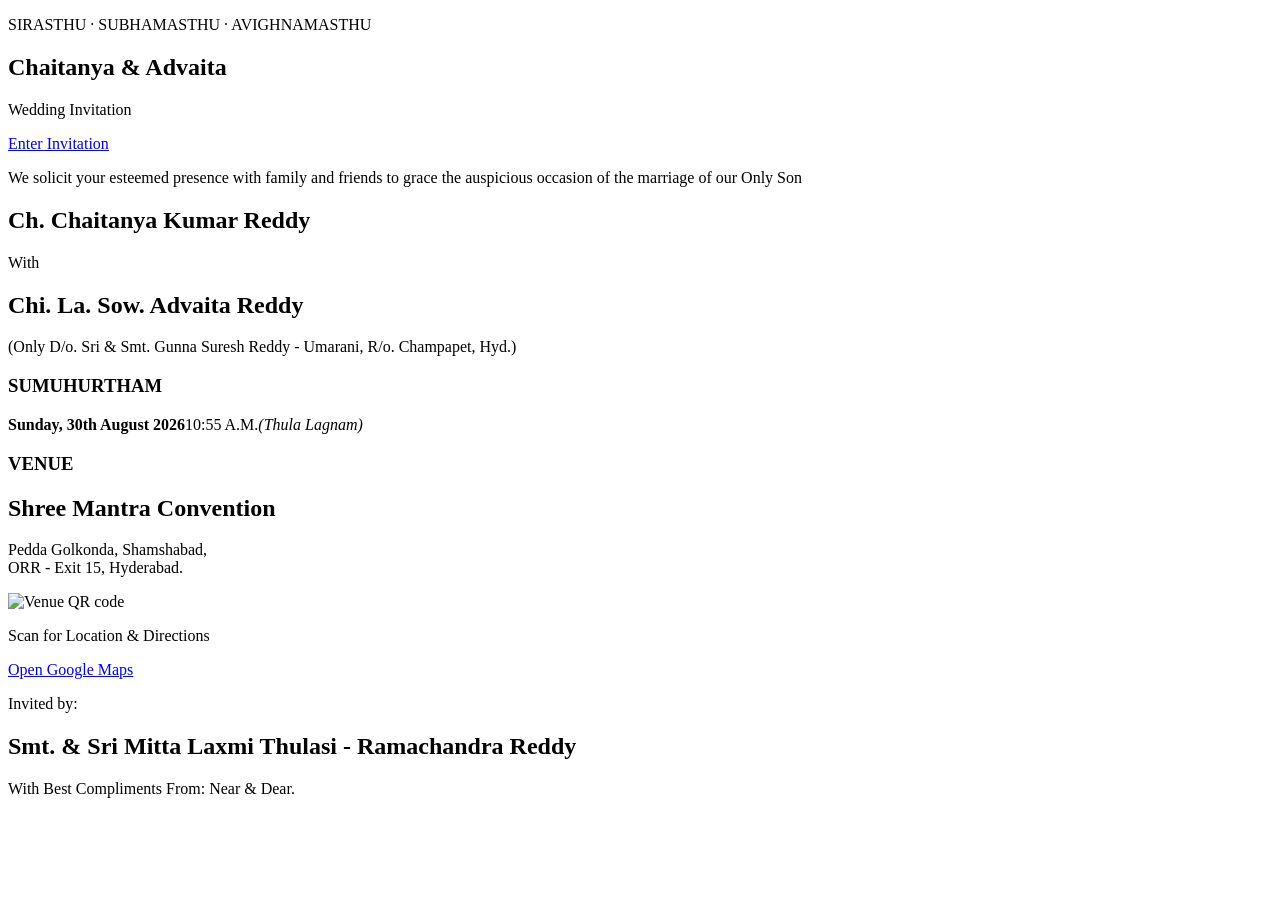
==== index.html @ 8336b8a6 "Add wedding invitation site" ====
<!doctype html><html><head><meta charset="utf-8"><meta name="viewport" content="width=device-width,initial-scale=1"><title>Chaitanya & Advaita — Wedding Invitation</title><link rel="stylesheet" href="style.css"></head><body><main><section class="hero"><div class="card"><p class="blessing">SIRASTHU · SUBHAMASTHU · AVIGHNAMASTHU</p><h1>Chaitanya <span>&amp;</span> Advaita</h1><p>Wedding Invitation</p><a class="btn" href="#details">Enter Invitation</a></div></section><section id="details" class="section"><p>We solicit your esteemed presence with family and friends to grace the auspicious occasion of the marriage of our Only Son</p><h2>Ch. Chaitanya Kumar Reddy</h2><div class="with">With</div><h2>Chi. La. Sow. Advaita Reddy</h2><p class="note">(Only D/o. Sri &amp; Smt. Gunna Suresh Reddy - Umarani, R/o. Champapet, Hyd.)</p></section><section class="section"><h3>SUMUHURTHAM</h3><div class="date"><strong>Sunday, 30th August 2026</strong><span>10:55 A.M.</span><em>(Thula Lagnam)</em></div></section><section class="section venue"><h3>VENUE</h3><h2>Shree Mantra Convention</h2><p>Pedda Golkonda, Shamshabad,<br>ORR - Exit 15, Hyderabad.</p><img src="venue-qr.jpg" alt="Venue QR code"><p>Scan for Location &amp; Directions</p><a class="btn" href="https://www.google.com/maps/search/?api=1&query=Shree+Mantra+Convention+Pedda+Golkonda+Shamshabad+Hyderabad" target="_blank" rel="noopener">Open Google Maps</a></section><section class="section"><p>Invited by:</p><h2>Smt. &amp; Sri Mitta Laxmi Thulasi - Ramachandra Reddy</h2><p class="closing">With Best Compliments From: Near &amp; Dear.</p></section></main><script src="script.js"></script></body></html>
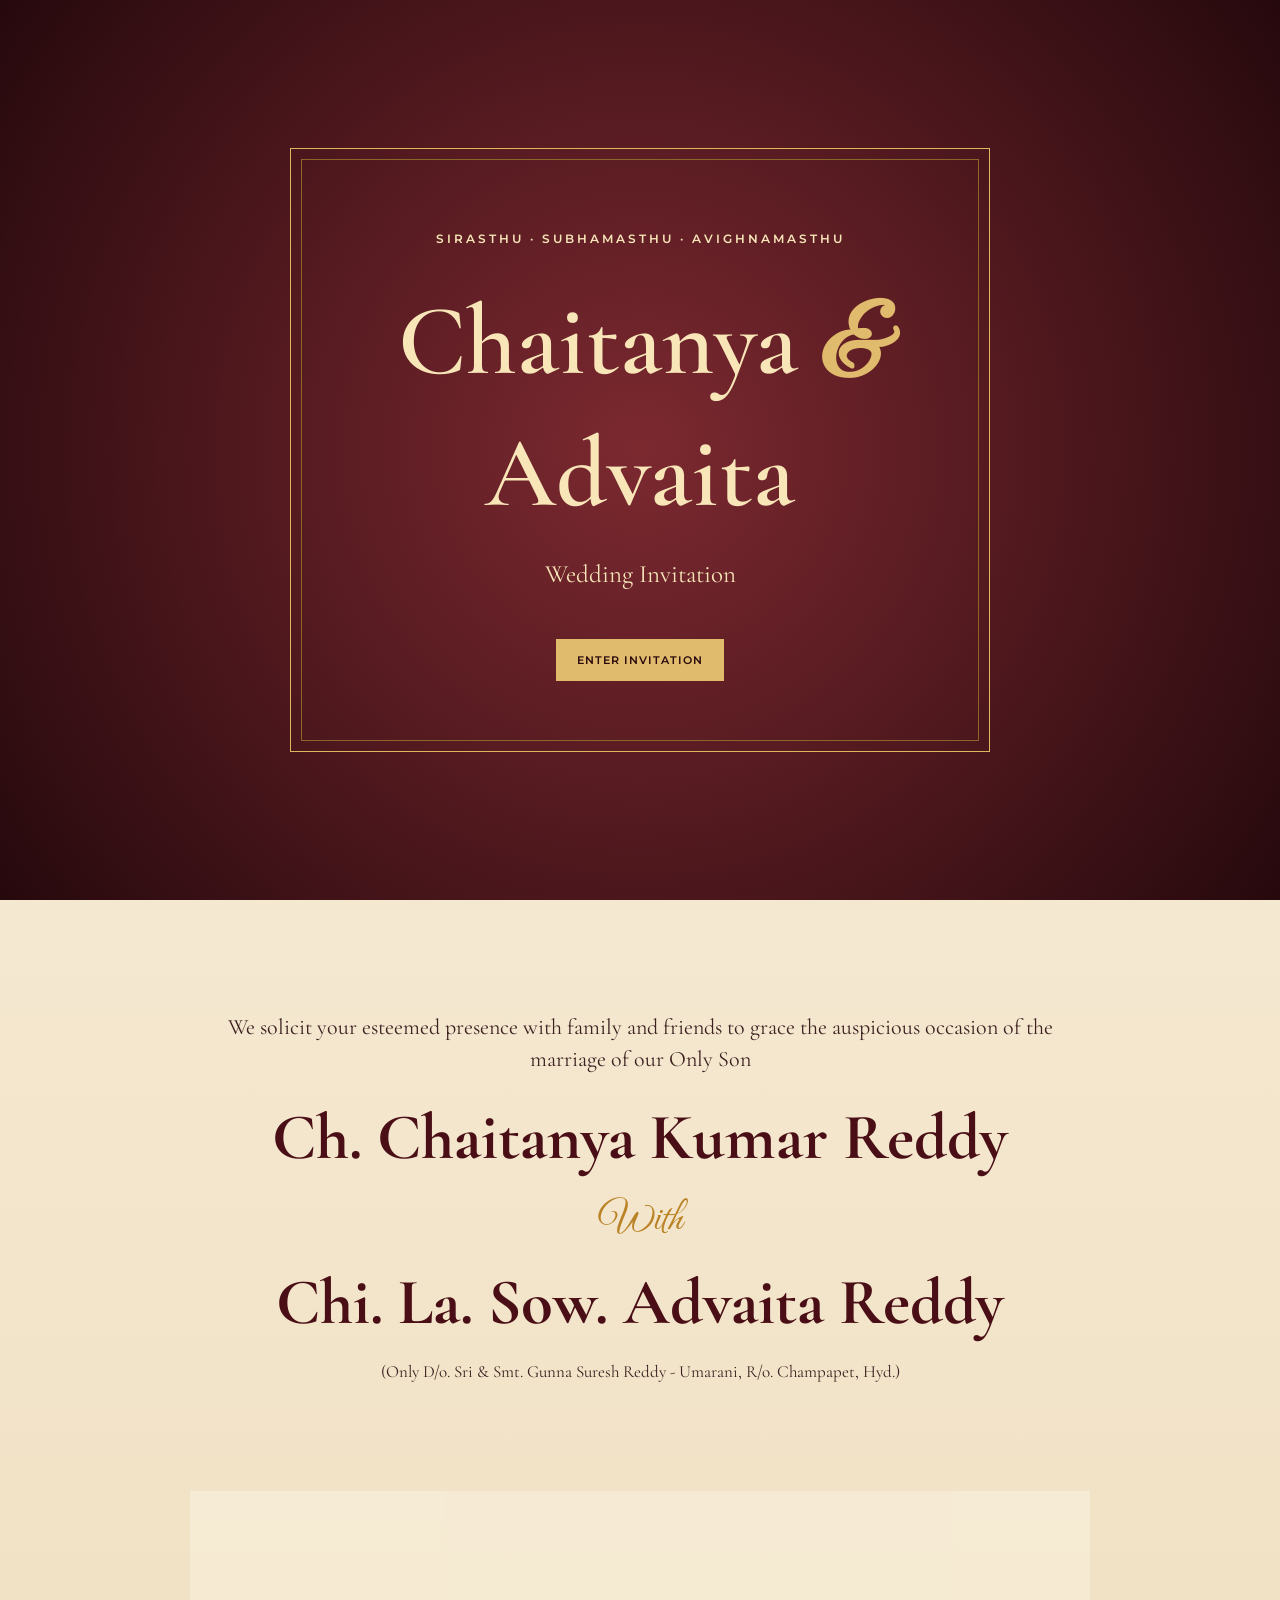
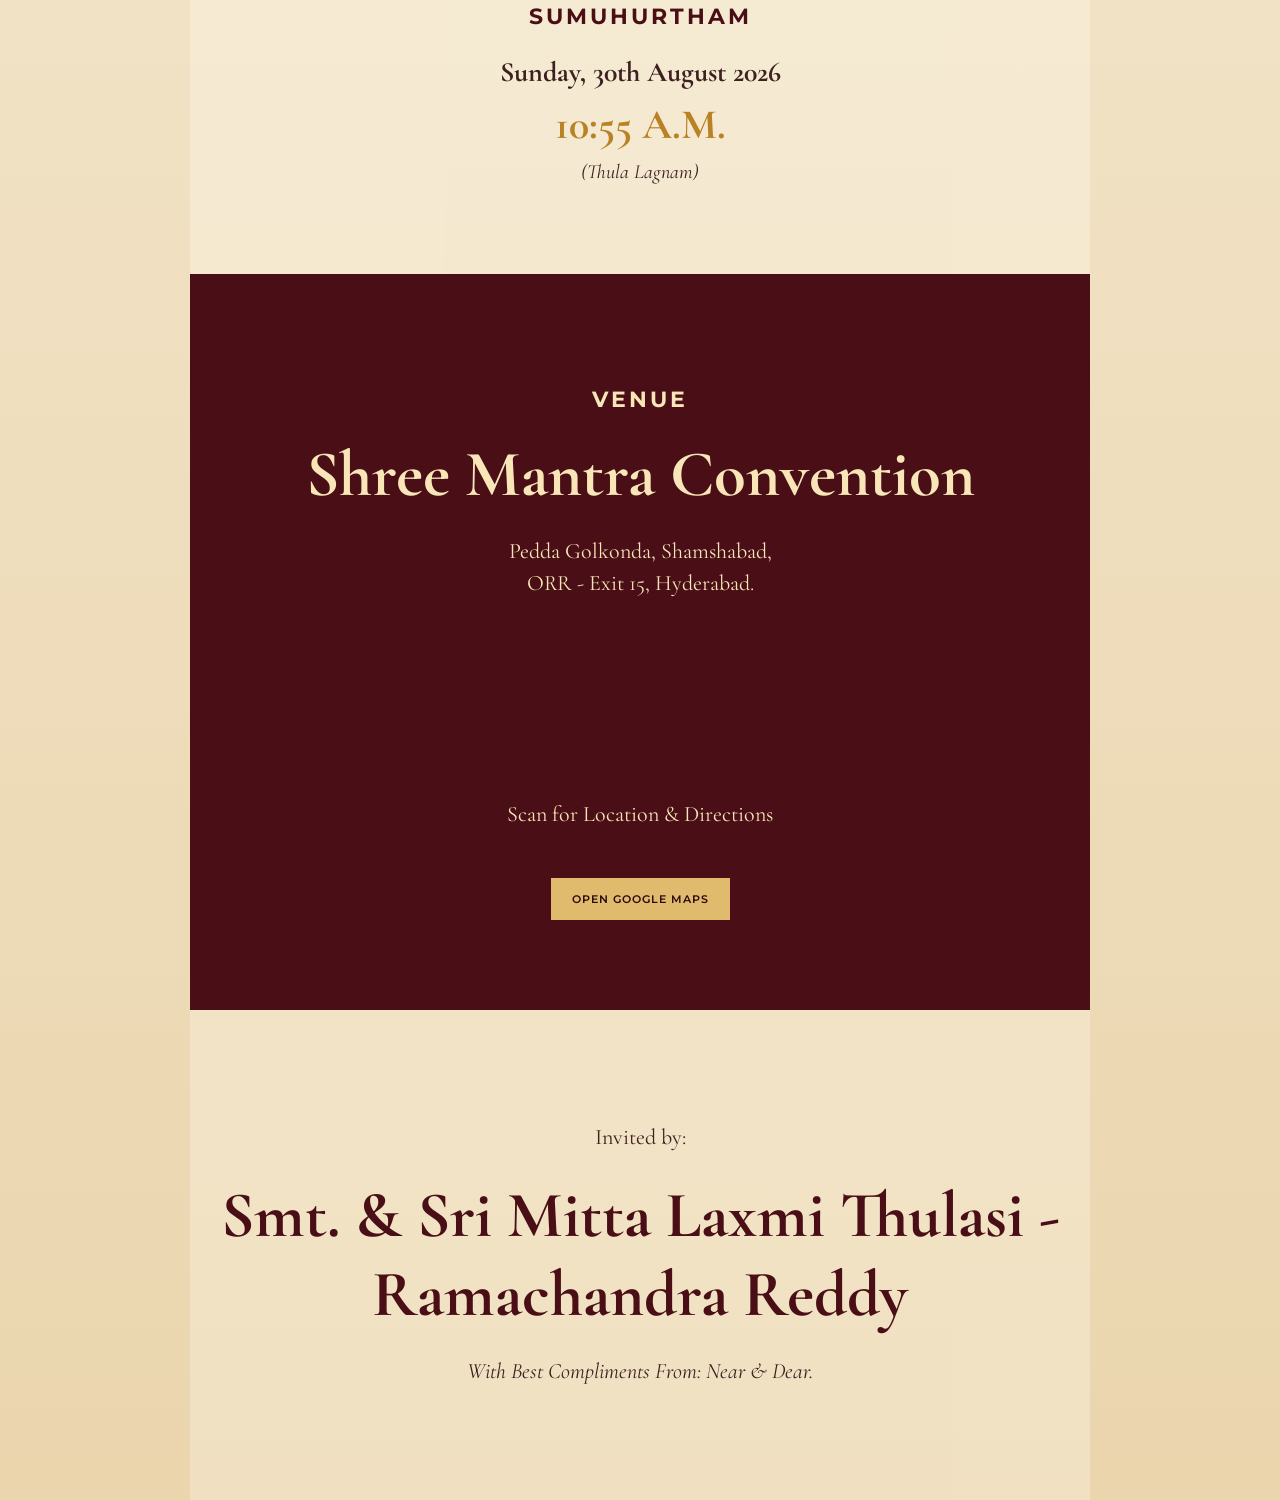
==== commit daa28702: "Use clean scannable venue QR" ====
--- a/index.html
+++ b/index.html
@@ -1 +1 @@
-<!doctype html><html><head><meta charset="utf-8"><meta name="viewport" content="width=device-width,initial-scale=1"><title>Chaitanya & Advaita — Wedding Invitation</title><link rel="stylesheet" href="style.css"></head><body><main><section class="hero"><div class="card"><p class="blessing">SIRASTHU · SUBHAMASTHU · AVIGHNAMASTHU</p><h1>Chaitanya <span>&amp;</span> Advaita</h1><p>Wedding Invitation</p><a class="btn" href="#details">Enter Invitation</a></div></section><section id="details" class="section"><p>We solicit your esteemed presence with family and friends to grace the auspicious occasion of the marriage of our Only Son</p><h2>Ch. Chaitanya Kumar Reddy</h2><div class="with">With</div><h2>Chi. La. Sow. Advaita Reddy</h2><p class="note">(Only D/o. Sri &amp; Smt. Gunna Suresh Reddy - Umarani, R/o. Champapet, Hyd.)</p></section><section class="section"><h3>SUMUHURTHAM</h3><div class="date"><strong>Sunday, 30th August 2026</strong><span>10:55 A.M.</span><em>(Thula Lagnam)</em></div></section><section class="section venue"><h3>VENUE</h3><h2>Shree Mantra Convention</h2><p>Pedda Golkonda, Shamshabad,<br>ORR - Exit 15, Hyderabad.</p><img src="venue-qr.jpg" alt="Venue QR code"><p>Scan for Location &amp; Directions</p><a class="btn" href="https://www.google.com/maps/search/?api=1&query=Shree+Mantra+Convention+Pedda+Golkonda+Shamshabad+Hyderabad" target="_blank" rel="noopener">Open Google Maps</a></section><section class="section"><p>Invited by:</p><h2>Smt. &amp; Sri Mitta Laxmi Thulasi - Ramachandra Reddy</h2><p class="closing">With Best Compliments From: Near &amp; Dear.</p></section></main><script src="script.js"></script></body></html>+<!doctype html><html><head><meta charset="utf-8"><meta name="viewport" content="width=device-width,initial-scale=1"><title>Chaitanya & Advaita — Wedding Invitation</title><link rel="stylesheet" href="style.css"></head><body><main><section class="hero"><div class="card"><p class="blessing">SIRASTHU · SUBHAMASTHU · AVIGHNAMASTHU</p><h1>Chaitanya <span>&amp;</span> Advaita</h1><p>Wedding Invitation</p><a class="btn" href="#details">Enter Invitation</a></div></section><section id="details" class="section"><p>We solicit your esteemed presence with family and friends to grace the auspicious occasion of the marriage of our Only Son</p><h2>Ch. Chaitanya Kumar Reddy</h2><div class="with">With</div><h2>Chi. La. Sow. Advaita Reddy</h2><p class="note">(Only D/o. Sri &amp; Smt. Gunna Suresh Reddy - Umarani, R/o. Champapet, Hyd.)</p></section><section class="section"><h3>SUMUHURTHAM</h3><div class="date"><strong>Sunday, 30th August 2026</strong><span>10:55 A.M.</span><em>(Thula Lagnam)</em></div></section><section class="section venue"><h3>VENUE</h3><h2>Shree Mantra Convention</h2><p>Pedda Golkonda, Shamshabad,<br>ORR - Exit 15, Hyderabad.</p><canvas id="venueQR" aria-label="Venue location QR code"></canvas><p>Scan for Location &amp; Directions</p><a class="btn" href="https://www.google.com/maps/search/?api=1&query=Shree+Mantra+Convention+Pedda+Golkonda+Shamshabad+Hyderabad" target="_blank" rel="noopener">Open Google Maps</a></section><section class="section"><p>Invited by:</p><h2>Smt. &amp; Sri Mitta Laxmi Thulasi - Ramachandra Reddy</h2><p class="closing">With Best Compliments From: Near &amp; Dear.</p></section></main><script src="script.js"></script></body></html>
--- a/style.css
+++ b/style.css
@@ -0,0 +1 @@
+@import url('https://fonts.googleapis.com/css2?family=Cormorant+Garamond:wght@500;600;700&family=Great+Vibes&family=Montserrat:wght@400;600;700&display=swap');*{box-sizing:border-box}html{scroll-behavior:smooth}body{margin:0;color:#3d2020;font-family:'Cormorant Garamond',serif;background:linear-gradient(#f9f0df,#ead5ad);text-align:center}.hero{min-height:100vh;display:grid;place-items:center;padding:30px;background:radial-gradient(circle,#7c2930,#26090d);color:#f8e6b9}.card{max-width:700px;padding:70px 30px;border:1px solid #dfb85e;outline:1px solid #8c6628;outline-offset:-12px}.blessing{font:600 12px Montserrat;letter-spacing:3px}.hero h1{font-size:clamp(48px,12vw,100px);font-weight:600;margin:35px 0 5px}.hero h1 span{font-family:'Great Vibes';color:#e1bb6d}.hero p:not(.blessing){font-size:25px}.btn{display:inline-block;margin:25px 5px 0;padding:13px 20px;color:#2a0a0e;background:#e1bb6d;border:1px solid #e1bb6d;text-decoration:none;font:600 11px Montserrat;letter-spacing:1px;text-transform:uppercase}.section{max-width:900px;margin:auto;padding:90px 25px}.section:nth-child(odd){background:rgba(255,250,240,.3)}h2{font-size:clamp(34px,7vw,65px);color:#4a0f16;margin:18px 0}.section>p{font-size:22px;line-height:1.45}.with{font:40px 'Great Vibes';color:#b98225}.note{font-size:17px!important}.section h3{font:700 22px Montserrat;letter-spacing:3px;color:#4a0f16}.date{display:flex;flex-direction:column;gap:10px;margin-top:25px;font-size:28px}.date span{font-size:42px;color:#b98225;font-weight:700}.date em{font-size:20px}.venue{background:#4a0f16;color:#f8e6b9}.venue h2,.venue h3{color:#f8e6b9}.venue img{display:block;width:min(320px,80vw);height:auto;margin:30px auto 10px;background:#fff;padding:14px;border:2px solid #e1bb6d}.venue p{color:#f8e6b9}.closing{font-style:italic}.section{opacity:0;transform:translateY(25px);animation:show .8s ease forwards}.hero{opacity:1;transform:none}@keyframes show{to{opacity:1;transform:none}}@media(max-width:600px){.card{padding:60px 20px}.section{padding:70px 18px}.hero h1{line-height:1}.section>p{font-size:19px}}
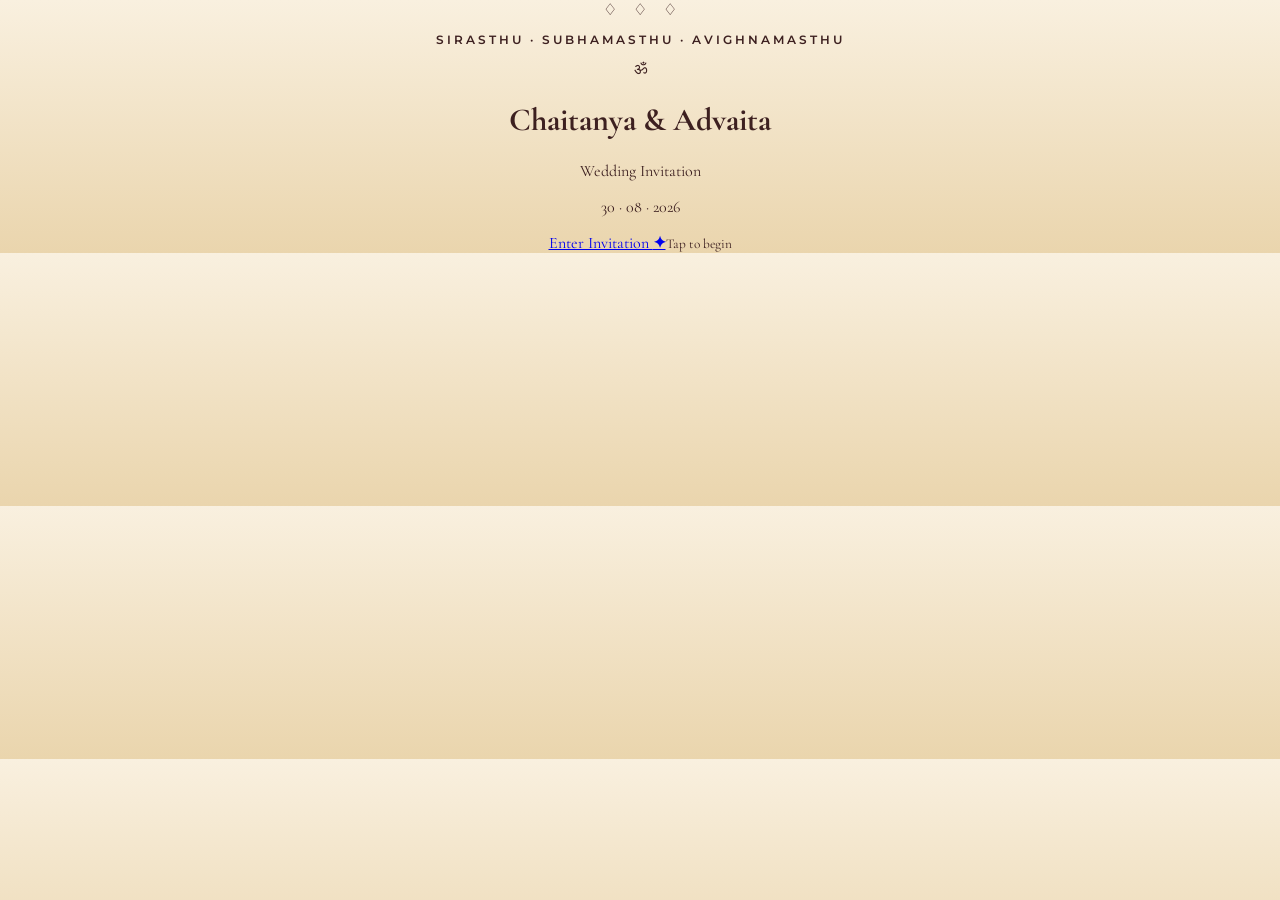
==== commit 544bcf75: "Create cinematic opening page" ====
--- a/index.html
+++ b/index.html
@@ -1 +1 @@
-<!doctype html><html><head><meta charset="utf-8"><meta name="viewport" content="width=device-width,initial-scale=1"><title>Chaitanya & Advaita — Wedding Invitation</title><link rel="stylesheet" href="style.css"></head><body><main><section class="hero"><div class="card"><p class="blessing">SIRASTHU · SUBHAMASTHU · AVIGHNAMASTHU</p><h1>Chaitanya <span>&amp;</span> Advaita</h1><p>Wedding Invitation</p><a class="btn" href="#details">Enter Invitation</a></div></section><section id="details" class="section"><p>We solicit your esteemed presence with family and friends to grace the auspicious occasion of the marriage of our Only Son</p><h2>Ch. Chaitanya Kumar Reddy</h2><div class="with">With</div><h2>Chi. La. Sow. Advaita Reddy</h2><p class="note">(Only D/o. Sri &amp; Smt. Gunna Suresh Reddy - Umarani, R/o. Champapet, Hyd.)</p></section><section class="section"><h3>SUMUHURTHAM</h3><div class="date"><strong>Sunday, 30th August 2026</strong><span>10:55 A.M.</span><em>(Thula Lagnam)</em></div></section><section class="section venue"><h3>VENUE</h3><h2>Shree Mantra Convention</h2><p>Pedda Golkonda, Shamshabad,<br>ORR - Exit 15, Hyderabad.</p><canvas id="venueQR" aria-label="Venue location QR code"></canvas><p>Scan for Location &amp; Directions</p><a class="btn" href="https://www.google.com/maps/search/?api=1&query=Shree+Mantra+Convention+Pedda+Golkonda+Shamshabad+Hyderabad" target="_blank" rel="noopener">Open Google Maps</a></section><section class="section"><p>Invited by:</p><h2>Smt. &amp; Sri Mitta Laxmi Thulasi - Ramachandra Reddy</h2><p class="closing">With Best Compliments From: Near &amp; Dear.</p></section></main><script src="script.js"></script></body></html>+<!doctype html><html lang="en"><head><meta charset="utf-8"><meta name="viewport" content="width=device-width,initial-scale=1"><meta name="theme-color" content="#30090d"><title>Chaitanya & Advaita | Wedding Invitation</title><link rel="stylesheet" href="style.css"></head><body class="opening"><div class="door-glow"></div><main class="opening-screen"><div class="arch"><div class="bells">♢　♢　♢</div><p class="blessing">SIRASTHU · SUBHAMASTHU · AVIGHNAMASTHU</p><div class="om">ॐ</div><div class="line"></div><h1>Chaitanya <span>&amp;</span> Advaita</h1><p class="script">Wedding Invitation</p><p class="date-mini">30 · 08 · 2026</p><a class="gold-btn enter" href="invitation.html">Enter Invitation <b>✦</b></a><small>Tap to begin</small></div></main><script src="script.js"></script></body></html>
--- a/style.css
+++ b/style.css
@@ -1 +1 @@
-@import url('https://fonts.googleapis.com/css2?family=Cormorant+Garamond:wght@500;600;700&family=Great+Vibes&family=Montserrat:wght@400;600;700&display=swap');*{box-sizing:border-box}html{scroll-behavior:smooth}body{margin:0;color:#3d2020;font-family:'Cormorant Garamond',serif;background:linear-gradient(#f9f0df,#ead5ad);text-align:center}.hero{min-height:100vh;display:grid;place-items:center;padding:30px;background:radial-gradient(circle,#7c2930,#26090d);color:#f8e6b9}.card{max-width:700px;padding:70px 30px;border:1px solid #dfb85e;outline:1px solid #8c6628;outline-offset:-12px}.blessing{font:600 12px Montserrat;letter-spacing:3px}.hero h1{font-size:clamp(48px,12vw,100px);font-weight:600;margin:35px 0 5px}.hero h1 span{font-family:'Great Vibes';color:#e1bb6d}.hero p:not(.blessing){font-size:25px}.btn{display:inline-block;margin:25px 5px 0;padding:13px 20px;color:#2a0a0e;background:#e1bb6d;border:1px solid #e1bb6d;text-decoration:none;font:600 11px Montserrat;letter-spacing:1px;text-transform:uppercase}.section{max-width:900px;margin:auto;padding:90px 25px}.section:nth-child(odd){background:rgba(255,250,240,.3)}h2{font-size:clamp(34px,7vw,65px);color:#4a0f16;margin:18px 0}.section>p{font-size:22px;line-height:1.45}.with{font:40px 'Great Vibes';color:#b98225}.note{font-size:17px!important}.section h3{font:700 22px Montserrat;letter-spacing:3px;color:#4a0f16}.date{display:flex;flex-direction:column;gap:10px;margin-top:25px;font-size:28px}.date span{font-size:42px;color:#b98225;font-weight:700}.date em{font-size:20px}.venue{background:#4a0f16;color:#f8e6b9}.venue h2,.venue h3{color:#f8e6b9}.venue img{display:block;width:min(320px,80vw);height:auto;margin:30px auto 10px;background:#fff;padding:14px;border:2px solid #e1bb6d}.venue p{color:#f8e6b9}.closing{font-style:italic}.section{opacity:0;transform:translateY(25px);animation:show .8s ease forwards}.hero{opacity:1;transform:none}@keyframes show{to{opacity:1;transform:none}}@media(max-width:600px){.card{padding:60px 20px}.section{padding:70px 18px}.hero h1{line-height:1}.section>p{font-size:19px}}+@import url('https://fonts.googleapis.com/css2?family=Cormorant+Garamond:wght@500;600;700&family=Great+Vibes&family=Montserrat:wght@400;600;700&display=swap');*{box-sizing:border-box}html{scroll-behavior:smooth}body{margin:0;color:#3d2020;font-family:'Cormorant Garamond',serif;background:linear-gradient(#f9f0df,#ead5ad);text-align:center}.hero{min-height:100vh;display:grid;place-items:center;padding:30px;background:radial-gradient(circle,#7c2930,#26090d);color:#f8e6b9}.card{max-width:700px;padding:70px 30px;border:1px solid #dfb85e;outline:1px solid #8c6628;outline-offset:-12px}.blessing{font:600 12px Montserrat;letter-spacing:3px}.hero h1{font-size:clamp(48px,12vw,100px);font-weight:600;margin:35px 0 5px}.hero h1 span{font-family:'Great Vibes';color:#e1bb6d}.hero p:not(.blessing){font-size:25px}.btn{display:inline-block;margin:25px 5px 0;padding:13px 20px;color:#2a0a0e;background:#e1bb6d;border:1px solid #e1bb6d;text-decoration:none;font:600 11px Montserrat;letter-spacing:1px;text-transform:uppercase}.section{max-width:900px;margin:auto;padding:90px 25px}.section:nth-child(odd){background:rgba(255,250,240,.3)}h2{font-size:clamp(34px,7vw,65px);color:#4a0f16;margin:18px 0}.section>p{font-size:22px;line-height:1.45}.with{font:40px 'Great Vibes';color:#b98225}.note{font-size:17px!important}.section h3{font:700 22px Montserrat;letter-spacing:3px;color:#4a0f16}.date{display:flex;flex-direction:column;gap:10px;margin-top:25px;font-size:28px}.date span{font-size:42px;color:#b98225;font-weight:700}.date em{font-size:20px}.venue{background:#4a0f16;color:#f8e6b9}.venue h2,.venue h3{color:#f8e6b9}.venue canvas{display:block;width:min(360px,82vw);height:auto;aspect-ratio:1;margin:30px auto 10px;background:#fff;padding:16px;border:2px solid #e1bb6d;image-rendering:pixelated}.venue p{color:#f8e6b9}.closing{font-style:italic}.section{opacity:0;transform:translateY(25px);animation:show .8s ease forwards}.hero{opacity:1;transform:none}@keyframes show{to{opacity:1;transform:none}}@media(max-width:600px){.card{padding:60px 20px}.section{padding:70px 18px}.hero h1{line-height:1}.section>p{font-size:19px}}
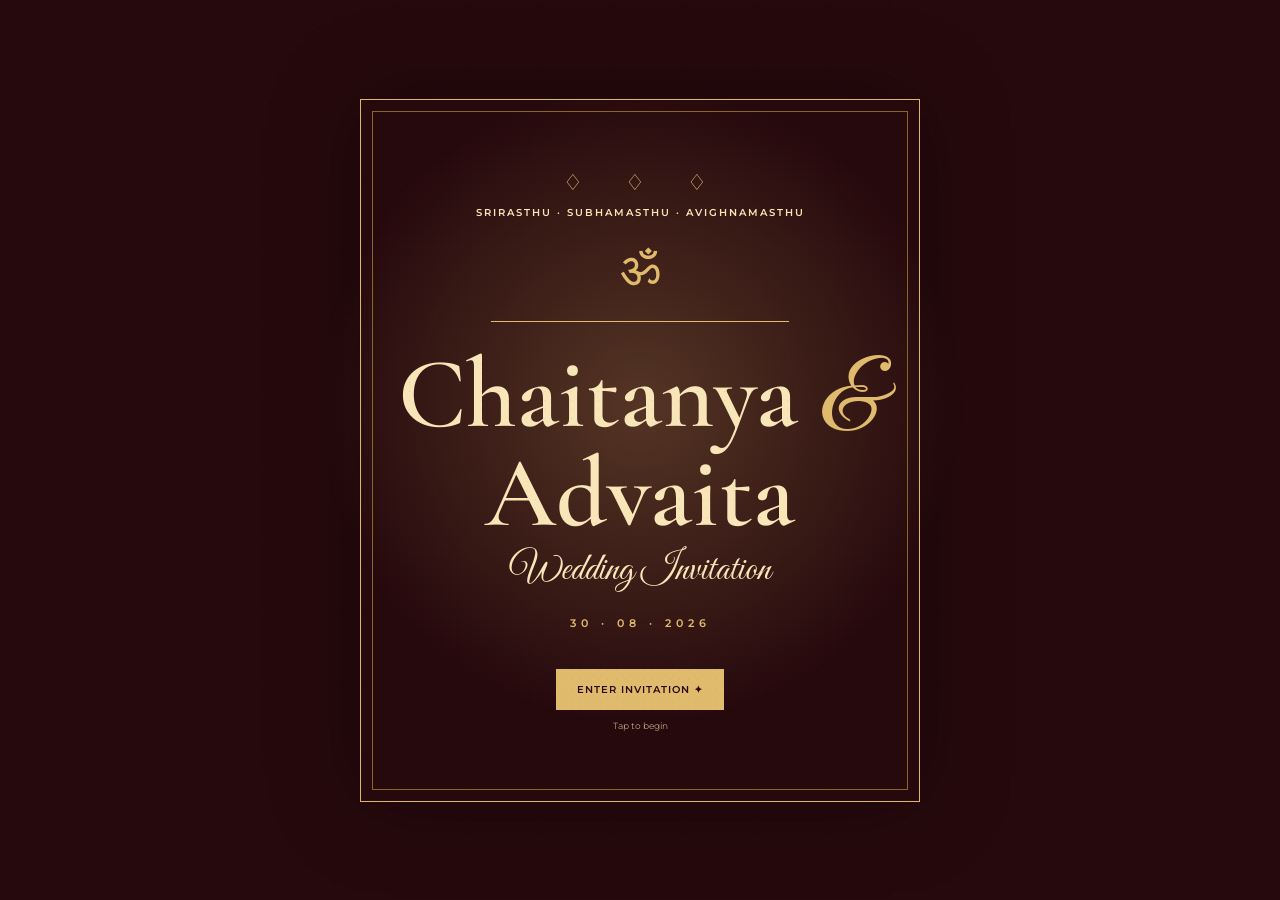
==== commit 299e446a: "Correct SRIRASTHU spelling on opening page" ====
--- a/index.html
+++ b/index.html
@@ -1 +1 @@
-<!doctype html><html lang="en"><head><meta charset="utf-8"><meta name="viewport" content="width=device-width,initial-scale=1"><meta name="theme-color" content="#30090d"><title>Chaitanya & Advaita | Wedding Invitation</title><link rel="stylesheet" href="style.css"></head><body class="opening"><div class="door-glow"></div><main class="opening-screen"><div class="arch"><div class="bells">♢　♢　♢</div><p class="blessing">SIRASTHU · SUBHAMASTHU · AVIGHNAMASTHU</p><div class="om">ॐ</div><div class="line"></div><h1>Chaitanya <span>&amp;</span> Advaita</h1><p class="script">Wedding Invitation</p><p class="date-mini">30 · 08 · 2026</p><a class="gold-btn enter" href="invitation.html">Enter Invitation <b>✦</b></a><small>Tap to begin</small></div></main><script src="script.js"></script></body></html>+<!doctype html><html lang="en"><head><meta charset="utf-8"><meta name="viewport" content="width=device-width,initial-scale=1"><meta name="theme-color" content="#30090d"><title>Chaitanya & Advaita | Wedding Invitation</title><link rel="stylesheet" href="style.css"></head><body class="opening"><div class="door-glow"></div><main class="opening-screen"><div class="arch"><div class="bells">♢　♢　♢</div><p class="blessing">SRIRASTHU · SUBHAMASTHU · AVIGHNAMASTHU</p><div class="om">ॐ</div><div class="line"></div><h1>Chaitanya <span>&amp;</span> Advaita</h1><p class="script">Wedding Invitation</p><p class="date-mini">30 · 08 · 2026</p><a class="gold-btn enter" href="invitation.html">Enter Invitation <b>✦</b></a><small>Tap to begin</small></div></main><script src="script.js"></script></body></html>
--- a/style.css
+++ b/style.css
@@ -1 +1 @@
-@import url('https://fonts.googleapis.com/css2?family=Cormorant+Garamond:wght@500;600;700&family=Great+Vibes&family=Montserrat:wght@400;600;700&display=swap');*{box-sizing:border-box}html{scroll-behavior:smooth}body{margin:0;color:#3d2020;font-family:'Cormorant Garamond',serif;background:linear-gradient(#f9f0df,#ead5ad);text-align:center}.hero{min-height:100vh;display:grid;place-items:center;padding:30px;background:radial-gradient(circle,#7c2930,#26090d);color:#f8e6b9}.card{max-width:700px;padding:70px 30px;border:1px solid #dfb85e;outline:1px solid #8c6628;outline-offset:-12px}.blessing{font:600 12px Montserrat;letter-spacing:3px}.hero h1{font-size:clamp(48px,12vw,100px);font-weight:600;margin:35px 0 5px}.hero h1 span{font-family:'Great Vibes';color:#e1bb6d}.hero p:not(.blessing){font-size:25px}.btn{display:inline-block;margin:25px 5px 0;padding:13px 20px;color:#2a0a0e;background:#e1bb6d;border:1px solid #e1bb6d;text-decoration:none;font:600 11px Montserrat;letter-spacing:1px;text-transform:uppercase}.section{max-width:900px;margin:auto;padding:90px 25px}.section:nth-child(odd){background:rgba(255,250,240,.3)}h2{font-size:clamp(34px,7vw,65px);color:#4a0f16;margin:18px 0}.section>p{font-size:22px;line-height:1.45}.with{font:40px 'Great Vibes';color:#b98225}.note{font-size:17px!important}.section h3{font:700 22px Montserrat;letter-spacing:3px;color:#4a0f16}.date{display:flex;flex-direction:column;gap:10px;margin-top:25px;font-size:28px}.date span{font-size:42px;color:#b98225;font-weight:700}.date em{font-size:20px}.venue{background:#4a0f16;color:#f8e6b9}.venue h2,.venue h3{color:#f8e6b9}.venue canvas{display:block;width:min(360px,82vw);height:auto;aspect-ratio:1;margin:30px auto 10px;background:#fff;padding:16px;border:2px solid #e1bb6d;image-rendering:pixelated}.venue p{color:#f8e6b9}.closing{font-style:italic}.section{opacity:0;transform:translateY(25px);animation:show .8s ease forwards}.hero{opacity:1;transform:none}@keyframes show{to{opacity:1;transform:none}}@media(max-width:600px){.card{padding:60px 20px}.section{padding:70px 18px}.hero h1{line-height:1}.section>p{font-size:19px}}+@import url('https://fonts.googleapis.com/css2?family=Cormorant+Garamond:wght@500;600;700&family=Great+Vibes&family=Montserrat:wght@400;500;600;700&display=swap');*{box-sizing:border-box}html{scroll-behavior:smooth}body{margin:0;color:#3d2020;font-family:'Cormorant Garamond',serif;background:radial-gradient(circle at 50% 10%,#fff8e9,transparent 35%),linear-gradient(#f8efdc,#ead7ae);text-align:center}body:before{content:'';position:fixed;inset:0;pointer-events:none;opacity:.12;background-image:radial-gradient(#6e4821 .7px,transparent .7px);background-size:9px 9px;z-index:10}.opening{background:#26090d;color:#f8e6b9}.door-glow{position:fixed;inset:0;background:radial-gradient(circle at 50% 45%,rgba(225,187,109,.25),transparent 40%);animation:pulse 3s infinite}.opening-screen{min-height:100svh;display:grid;place-items:center;padding:24px;position:relative}.arch{width:min(90vw,560px);padding:70px 30px;border:1px solid #dfb85e;outline:1px solid #8c6628;outline-offset:-13px;box-shadow:0 0 80px rgba(0,0,0,.35)}.bells{color:#e1bb6d;letter-spacing:10px;font-size:22px}.blessing,.kicker{font:600 10px Montserrat;letter-spacing:2px}.om{font-size:48px;color:#e1bb6d;margin:22px}.line{height:1px;background:#e1bb6d;width:60%;margin:auto}.opening h1{font-size:clamp(48px,13vw,100px);font-weight:600;line-height:.9;margin:28px 0 8px}.opening h1 span,.page-hero h1 span{font-family:'Great Vibes';color:#e1bb6d;font-weight:400}.script{font-family:'Great Vibes';font-size:38px;margin:0}.date-mini{font:600 11px Montserrat;letter-spacing:5px;color:#e1bb6d;margin-top:22px}.gold-btn{display:inline-block;padding:13px 20px;background:#e1bb6d;color:#2a0a0e;border:1px solid #e1bb6d;text-decoration:none;font:600 10px Montserrat;letter-spacing:1px;text-transform:uppercase;cursor:pointer}.enter{margin:28px 0 10px;transition:.3s}.enter:hover{transform:translateY(-3px);box-shadow:0 10px 25px rgba(225,187,109,.18)}.arch small{display:block;font:9px Montserrat;opacity:.7}.nav{position:fixed;z-index:100;left:50%;top:15px;transform:translateX(-50%);display:flex;gap:4px;background:rgba(38,9,13,.95);padding:5px;border:1px solid #dfb85e;border-radius:30px;box-shadow:0 8px 25px rgba(0,0,0,.2)}.nav a,.nav button{color:#f8e6b9;background:none;border:0;text-decoration:none;padding:8px 11px;font:9px Montserrat;cursor:pointer}.nav .active{background:#e1bb6d;color:#2a0a0e;border-radius:20px}.page-hero{padding:140px 24px 85px;background:radial-gradient(circle at 50% 0,#7c2930,#30090d);color:#f8e6b9;border-bottom:2px solid #b98225}.page-hero h1{font-size:clamp(55px,14vw,105px);line-height:.8;margin:24px 0}.page-hero>p:not(.kicker){font-size:21px;line-height:1.4}.page-hero.dark{padding-bottom:90px}.section{max-width:900px;margin:auto;padding:85px 25px}.section h2{font-size:clamp(34px,7vw,65px);color:#4a0f16;margin:18px 0;line-height:1.05}.small{font:10px Montserrat;letter-spacing:1px;color:#806334;margin:25px 0 3px!important}.script-name{font-family:'Great Vibes';font-weight:400!important;font-size:clamp(52px,13vw,90px)!important}.with{font:40px 'Great Vibes';color:#b98225;margin:10px}.section>p{font-size:21px;line-height:1.45}.note{font-size:16px!important}.date-section{max-width:none;background:rgba(255,250,240,.42);border-block:1px solid rgba(185,130,37,.35)}.section h3{font:700 20px Montserrat;letter-spacing:3px;color:#4a0f16}.date-card{max-width:700px;margin:30px auto;display:flex;justify-content:center;align-items:center;gap:clamp(20px,7vw,70px);padding:25px;background:#fffaf0;border:1px solid #d7ad5c;box-shadow:0 15px 40px rgba(74,15,22,.08)}.date-card div{display:flex;flex-direction:column;align-items:center}.date-card small,.date-card span,.date-card em{font:9px Montserrat;letter-spacing:1px;color:#806334}.date-card strong{font-size:clamp(48px,11vw,75px);line-height:1;color:#4a0f16}.date-card em{margin-top:6px;font-style:italic}.date-card i{height:80px;width:1px;background:#d7ad5c}.countdown{display:flex;justify-content:center;gap:12px}.countdown div{min-width:58px}.countdown b{display:block;font:600 20px Montserrat;color:#4a0f16}.countdown small{font:8px Montserrat;text-transform:uppercase;color:#806334}.next-card{border-top:1px solid rgba(185,130,37,.25)}.next-card h2{font-size:clamp(32px,7vw,55px)}.venue-page{background:linear-gradient(#4a0f16,#ead7ae 38%)}.venue-panel{max-width:none;background:#4a0f16;color:#f8e6b9;padding-top:70px}.venue-panel h2,.venue-panel .kicker{color:#f8e6b9}.venue-panel>p{color:#f8e6b9}.buttons{display:flex;justify-content:center;gap:8px;flex-wrap:wrap}.outline-btn{padding:13px 20px;background:transparent;color:#f8e6b9;border:1px solid #e1bb6d;font:600 10px Montserrat;letter-spacing:1px;text-transform:uppercase;cursor:pointer}.qr-section{background:rgba(255,250,240,.4)}.qr-wrap{display:inline-block;margin:25px auto 12px;padding:18px;background:#fff;border:2px solid #d7ad5c;box-shadow:0 15px 35px rgba(0,0,0,.12)}.qr-wrap img{display:block;width:min(70vw,360px);height:auto;image-rendering:auto}.qr-caption{font:8px Montserrat;letter-spacing:2px;text-transform:uppercase;color:#806334;padding-top:10px}.qr-note{font:12px Montserrat!important;color:#806334;max-width:560px;margin:auto}.lamp{font-size:38px;margin-bottom:10px}.invited{padding-bottom:110px}.closing{font-style:italic}.ornament{color:#b98225;margin:25px}.dark h1{color:#f8e6b9}footer{display:flex;justify-content:space-between;align-items:center;gap:10px;background:#30090d;color:#f8e6b9;padding:18px 20px;border-top:2px solid #b98225;font-family:Montserrat;font-size:9px;letter-spacing:1px}footer a{color:#e1bb6d;text-decoration:none}footer span{font-family:'Great Vibes';font-size:23px;letter-spacing:0}@keyframes pulse{50%{opacity:.55;transform:scale(1.03)}}@media(max-width:600px){.nav a,.nav button{padding:8px 8px;font-size:8px}.section{padding:70px 18px}.date-card{gap:12px;padding:18px}.date-card i{height:65px}.page-hero>p:not(.kicker){font-size:18px}.section>p{font-size:19px}}
